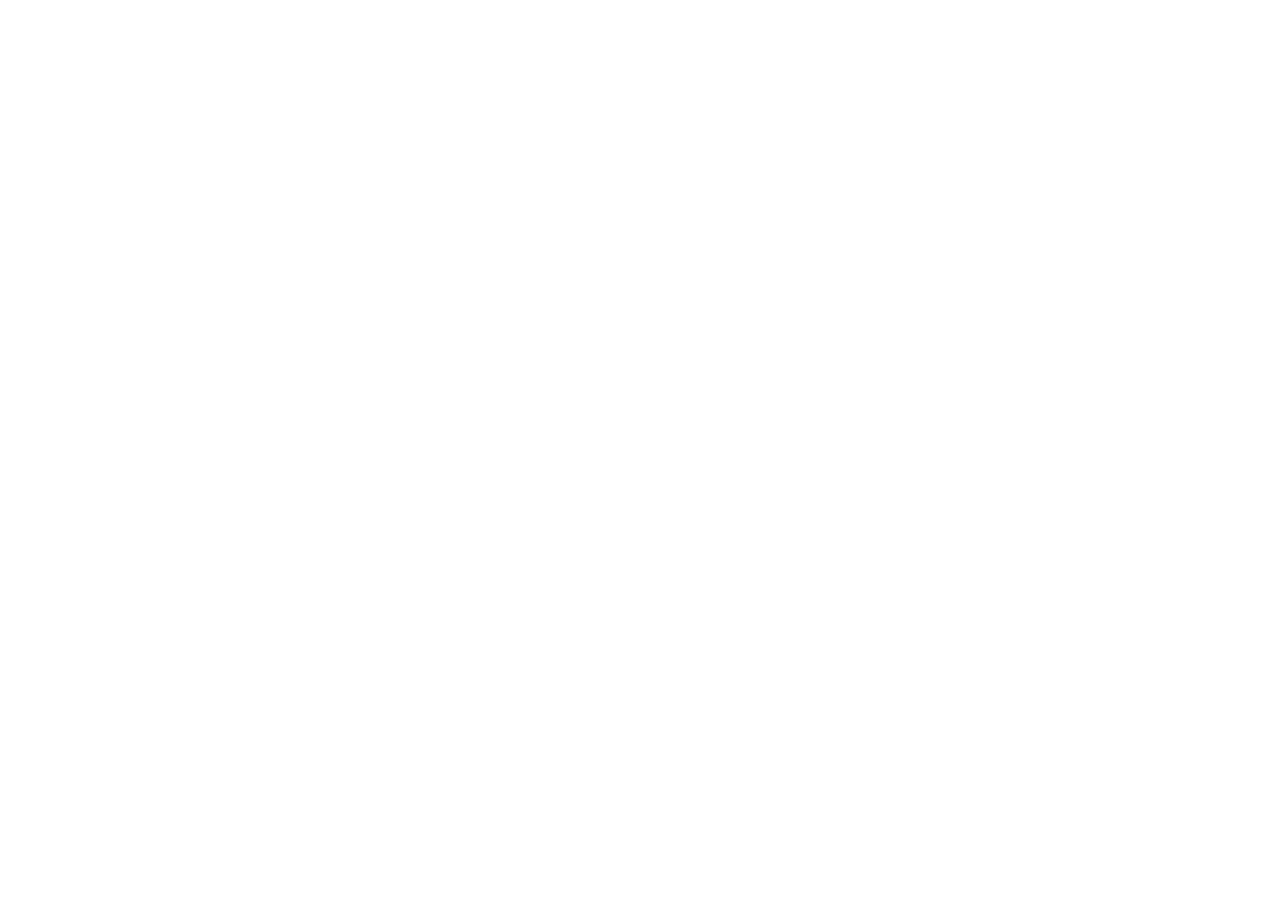
==== pages/profile/index.html @ 1e530644 "Initial commit" ====
<!DOCTYPE html>
<html lang="pt-br">
  <head>
    <meta charset="UTF-8" />
    <meta http-equiv="X-UA-Compatible" content="IE=edge" />
    <meta name="viewport" content="width=device-width, initial-scale=1.0" />
    <link rel="stylesheet" href="/styles/globalStyles.css" />
    <link rel="stylesheet" href="index.css" />
    <title>Nome do usuário Github</title>
  </head>
  <body>
    <main></main>
    <script src="index.js"></script>
  </body>
</html>
---- styles/globalStyles.css ----
* {
  margin: 0;
  padding: 0;
  box-sizing: border-box;
}

:root{
    --color-brand-1: #C2255C;
    --color-brand-2: #D6336C;
    --color-grey-1:  #191C1F;
    --color-grey-2:  #212529;
    --color-grey-3:  #33363A;
    --color-grey-4:  #373B3E;
    --color-grey-6:  #A6A8A9;
    --color-grey-7:  #FFFFFF;
    --color-alert:   #C22554;
}
---- pages/profile/index.css ----
/* Desenvolva sua estilização aqui...*/
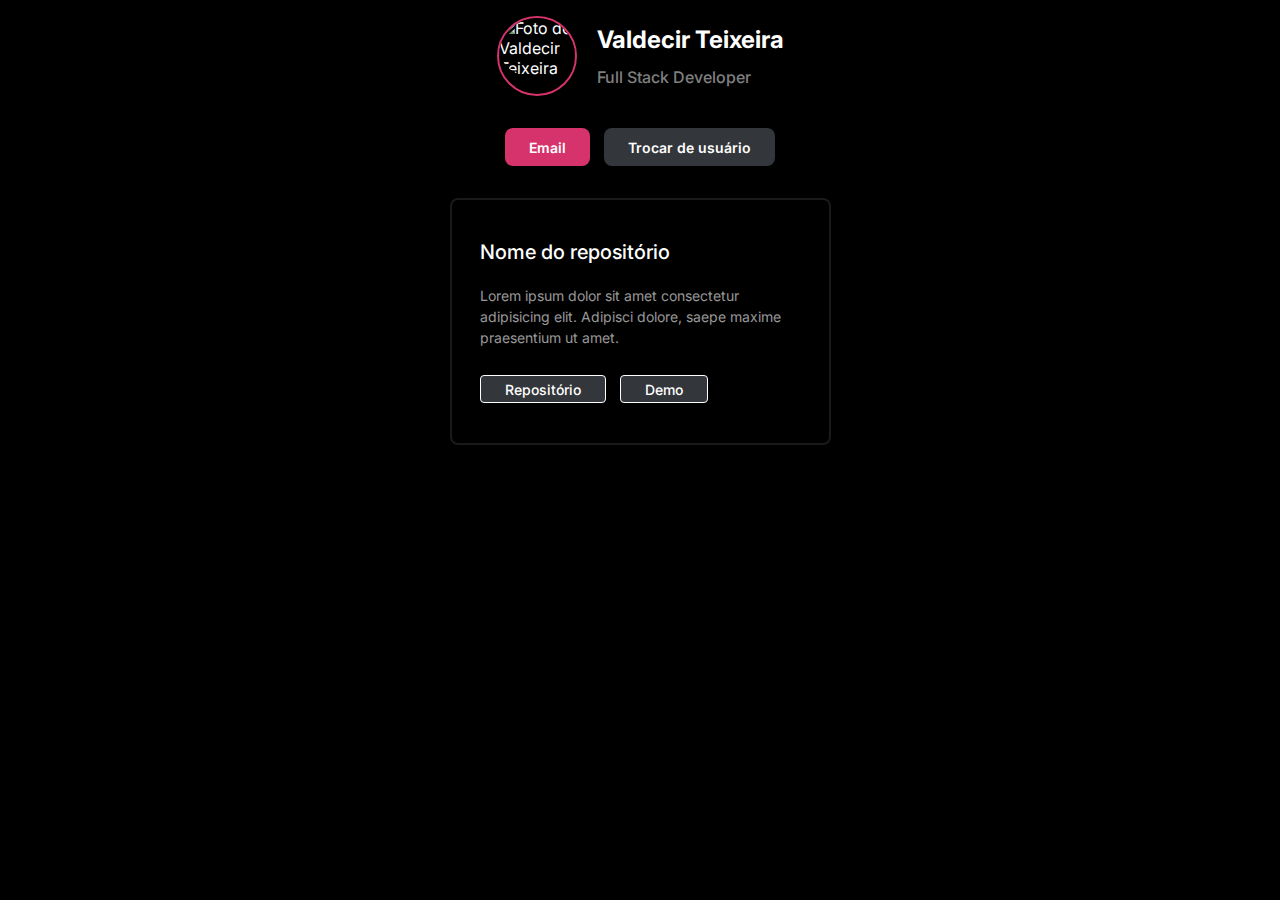
==== commit 03513773: "feat: html and css finished" ====
--- a/pages/profile/index.html
+++ b/pages/profile/index.html
@@ -4,12 +4,47 @@
     <meta charset="UTF-8" />
     <meta http-equiv="X-UA-Compatible" content="IE=edge" />
     <meta name="viewport" content="width=device-width, initial-scale=1.0" />
-    <link rel="stylesheet" href="/styles/globalStyles.css" />
-    <link rel="stylesheet" href="index.css" />
+    <link rel="stylesheet" href="../../styles/globalStyles.css" />
+    <link rel="stylesheet" href="../../styles/buttons.css" />
+    <link rel="stylesheet" href="./index.css" />
     <title>Nome do usuário Github</title>
   </head>
   <body>
-    <main></main>
+    <header>
+      <div class="dev-data-img">
+        <figure class="dev-img-container">
+          <img class="dev-pic" src="https://avatars.githubusercontent.com/u/86993356?v=4" alt="Foto de Valdecir Teixeira">
+        </figure>
+        <div class="dev-info">
+          <h2 class="dev-name">Valdecir Teixeira</h2>
+          <p class="dev-bio">Full Stack Developer</p>
+        </div>
+      </div>
+      <nav class="nav-header">
+        <a href="mailto:#">
+          <button class="btn-1">Email</button>
+        </a>
+        <a href="../home/index.html">
+          <button class="btn-2">Trocar de usuário</button>
+        </a>
+      </nav>
+    </header>
+    <main>
+      <ul class="repositories">
+        <li class="repository">
+          <h3 class="repository-name">Nome do repositório</h3>
+          <p class="repository-description">Lorem ipsum dolor sit amet consectetur adipisicing elit. Adipisci dolore, saepe maxime praesentium ut amet.</p>
+          <div class="repositoryButtons">
+            <a href="repository_url">
+              <button class="btn-3">Repositório</button>
+            </a>
+            <a href="page_url">
+              <button class="btn-3">Demo</button>
+            </a>
+          </div>
+        </li>
+      </ul>
+    </main>
     <script src="index.js"></script>
   </body>
 </html>
--- a/styles/globalStyles.css
+++ b/styles/globalStyles.css
@@ -1,10 +1,32 @@
+@import url('https://fonts.googleapis.com/css2?family=Inter:wght@400;500;600;700&display=swap');
+
 * {
   margin: 0;
   padding: 0;
   box-sizing: border-box;
+  list-style: none;
+  text-decoration: none;
+  font-family: 'Inter', sans-serif;
+  color: #FFFFFF;
+  background-color: #000000;
 }
 
 :root{
+    --size-1: 3rem;                 /* 48 */
+    --size-2: 2.75rem;              /* 44 */
+    --size-3: 2.5rem;               /* 40 */
+    --size-4: 2.25rem;              /* 36 */
+    --size-5: 2rem;                 /* 32 */
+    --size-6: 1.75rem;              /* 28 */
+    --size-7: 1.5rem;               /* 24 */
+    --size-8: 1.25rem;              /* 20 */
+    --size-9: 1rem;                 /* 16 */
+    --size-10: 0.75rem;             /* 12 */
+    --size-11: 0.5rem;              /* 08 */
+    --size-12: 0.25rem;             /* 04 */
+    --size-13: 0.125rem;            /* 02 */
+    --size-14: 0.0625rem;           /* 01 */
+
     --color-brand-1: #C2255C;
     --color-brand-2: #D6336C;
     --color-grey-1:  #191C1F;
@@ -14,4 +36,38 @@
     --color-grey-6:  #A6A8A9;
     --color-grey-7:  #FFFFFF;
     --color-alert:   #C22554;
+
+    --radius-1: 2rem;
+    --radius-2: 0.5rem;
+    --radius-3: 0.25rem;
+
+    --title-1: 2rem;                /* 32 */
+    --title-2: 1.5rem;              /* 24 */
+    --title-3: 1.25rem;             /* 20 */
+    --text-1:  1.25rem;             /* 20 */
+    --text-2:  1rem;                /* 16 */
+    --text-3:  0.875rem;            /* 14 */
+
+    --line-height-1: 3rem;          /* 48 */
+    --line-height-2: 1.8125rem;     /* 29 */
+    --line-height-3: 1.5rem;        /* 24 */
+    --line-height-4: 1.1875rem;     /* 19 */
+    --line-height-5: 1.3125rem;     /* 15 */
+    --line-height-6: 150%;          /* ?? */
+
+  
+    --font-weight-1: 700;
+    --font-weight-2: 600;
+    --font-weight-3: 500;
+    --font-weight-4: 400;
+  
+    --button-height-1: 2.375rem;    /* 38 */
+    --button-height-2: 1.75rem;     /* 28 */
+
+    --img-profile: 5rem;            /* 80 */
+  
+    --padding-btn-1: 0 1.5rem;       /* 24 */
+    --padding-btn-2: 0 0.5rem;       /* 08 */
+    --padding-cards: 2.5rem 1.75rem;
+
 }
--- a/styles/buttons.css
+++ b/styles/buttons.css
@@ -0,0 +1,71 @@
+.btn-1 {
+    height: var(--button-height-1);
+    background-color: var(--color-brand-2);
+    padding: var(--padding-btn-1);
+    border: none;
+    border-radius: var(--radius-2);
+    font-size: var(--text-3);
+    font-weight: var(--font-weight-2);
+    color: var(--color-grey-7);
+    cursor: pointer;
+}
+
+.btn-1:hover {
+    background-color: var(--color-brand-1);
+}
+
+.btn-2 {
+    height: var(--button-height-1);
+    background-color: var(--color-grey-3);
+    padding: var(--padding-btn-1);
+    border: none;
+    border-radius: var(--radius-2);
+    font-size: var(--text-3);
+    font-weight: var(--font-weight-2);
+    color: var(--color-grey-7);
+    cursor: pointer;
+}
+
+.btn-2:hover {
+    background-color: var(--color-grey-2);
+}
+
+.btn-3 {
+    height: var(--button-height-2);
+    background-color: var(--color-grey-3);
+    padding: var(--padding-btn-1);
+    border: 0.0625rem solid var(--color-grey-7);
+    border-radius: var(--radius-3);
+    font-size: var(--text-3);
+    font-weight: var(--font-weight-3);
+    color: var(--color-grey-7);
+    cursor: pointer;
+}
+
+.btn-3:hover {
+    background-color: var(--color-brand-2);
+}
+
+
+
+
+
+
+
+
+
+
+
+
+
+
+
+
+
+
+
+
+
+
+
+
--- a/pages/profile/index.css
+++ b/pages/profile/index.css
@@ -1 +1,134 @@
-/* Desenvolva sua estilização aqui...*/+body {
+    width: 26.5625;
+    max-width: 100%;
+    min-height: 100vh;
+    margin: 0 auto;
+    display: flex;
+    flex-direction: column;
+}
+
+header {
+    padding: 1rem;
+    margin: 0 auto;
+    width: 100%;
+    display: flex;
+    flex-direction: column;
+    align-items: center;
+    justify-content: space-between;
+    gap: 2rem;
+}
+
+.dev-data-img {
+    display: flex;
+    align-items: center;
+    gap: 1.25rem;
+}
+
+.dev-img-container {
+    width: var(--img-profile);
+    height: var(--img-profile);
+    overflow: hidden;
+    border-radius: 50%;
+    border: 0.125rem solid var(--color-brand-2);
+}
+
+.dev-pic {
+    width: 100%;
+    border-radius: 50%;
+}
+
+.dev-info {
+    display: flex;
+    flex-direction: column;
+}
+
+.dev-name {
+    font-size: var(--title-2);
+    font-weight: var(--font-weight-1);
+    line-height: var(--line-height-2);
+    color: var(--color-grey-7);
+    margin-bottom: 0.875rem;
+}
+
+.dev-bio {
+    font-size: var(--text-2);
+    font-weight: var(--font-weight-3);
+    line-height: var(--line-height-4);
+    color: rgba(255, 255, 255, 0.5);
+}
+
+.nav-header {
+    display: flex;
+    gap: 0.875rem;
+    align-items: center;
+}
+
+main {
+    width: 100%;
+    display: flex;
+    flex-direction: column;
+    align-items: center;
+}
+
+.repositories {
+    display: flex;
+    flex-wrap: wrap;
+    padding: 1rem;
+}
+
+.repository {
+    width: 23.8125rem;
+    padding: var(--padding-cards);
+    max-width: 95vw;
+    min-height: 15rem;
+    border: 0.125rem solid rgba(255, 255, 255, 0.1);
+    border-radius: var(--radius-2);
+}
+
+.repository:hover {
+    border: 0.125rem solid var(--color-grey-7);
+}
+
+.repository-name {
+    font-size: var(--title-3);
+    font-weight: var(--font-weight-3);
+    line-height: var(--line-height-3);
+    color: var(--color-grey-7);
+    margin-bottom: 1.3125rem;
+}
+
+.repository-description {
+    font-size: var(--text-3);
+    font-weight: var(--font-weight-4);
+    line-height: var(--line-height-6);
+    color: rgba(255, 255, 255, 0.6);
+    margin-bottom: 1.6875rem;
+}
+
+.repositoryButtons {
+    display: flex;
+    align-items: center;
+    gap: 0.875rem;
+}
+
+
+
+
+
+
+
+
+
+
+
+
+
+
+
+
+
+
+
+
+
+
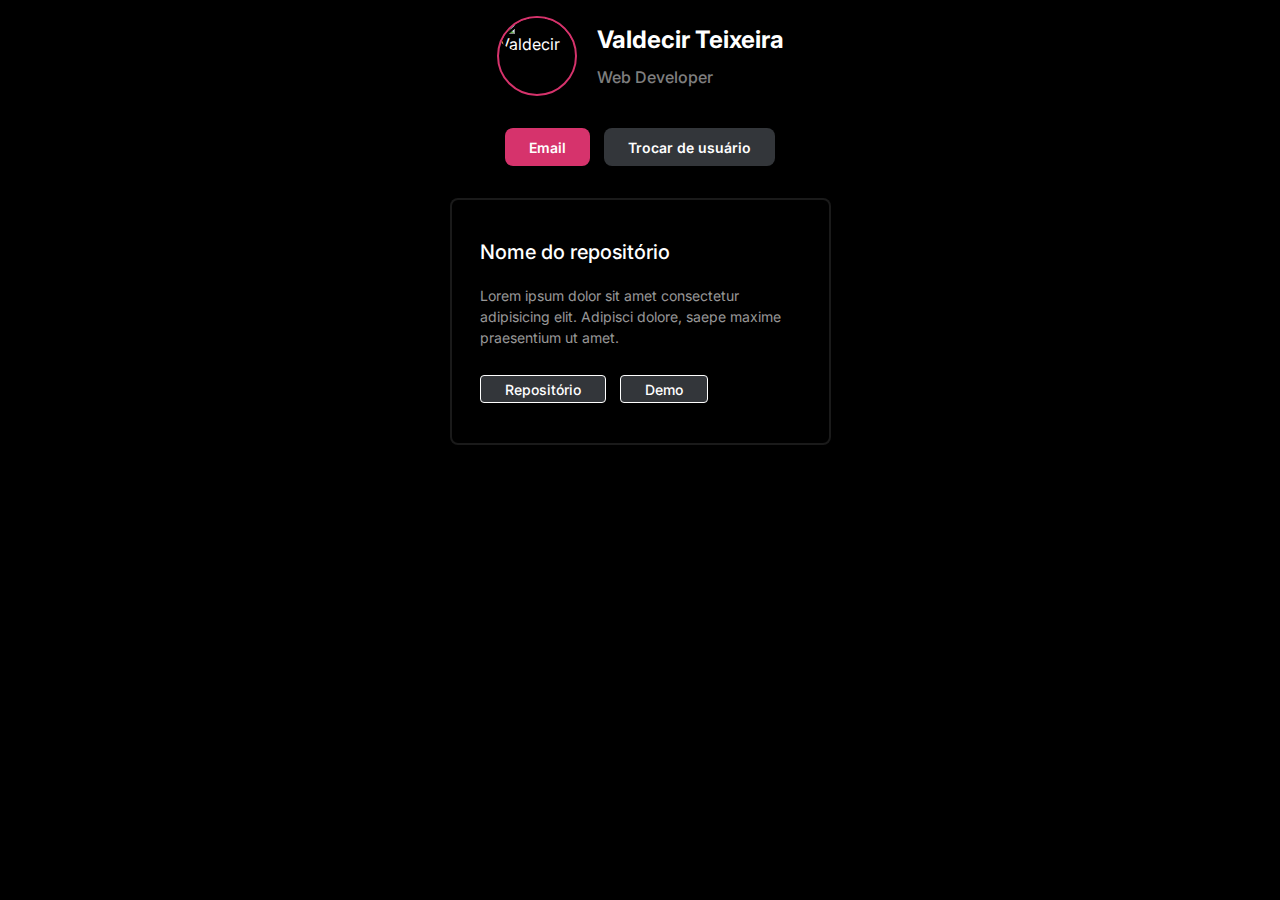
==== commit 99b1a098: "feat: showing dev" ====
--- a/pages/profile/index.html
+++ b/pages/profile/index.html
@@ -11,7 +11,7 @@
   </head>
   <body>
     <header>
-      <div class="dev-data-img">
+      <!-- <div class="dev-data-img">
         <figure class="dev-img-container">
           <img class="dev-pic" src="https://avatars.githubusercontent.com/u/86993356?v=4" alt="Foto de Valdecir Teixeira">
         </figure>
@@ -19,7 +19,7 @@
           <h2 class="dev-name">Valdecir Teixeira</h2>
           <p class="dev-bio">Full Stack Developer</p>
         </div>
-      </div>
+      </div> -->
       <nav class="nav-header">
         <a href="mailto:#">
           <button class="btn-1">Email</button>
@@ -45,6 +45,7 @@
         </li>
       </ul>
     </main>
+    <script src="../../scripts/list.js"></script>
     <script src="index.js"></script>
   </body>
 </html>
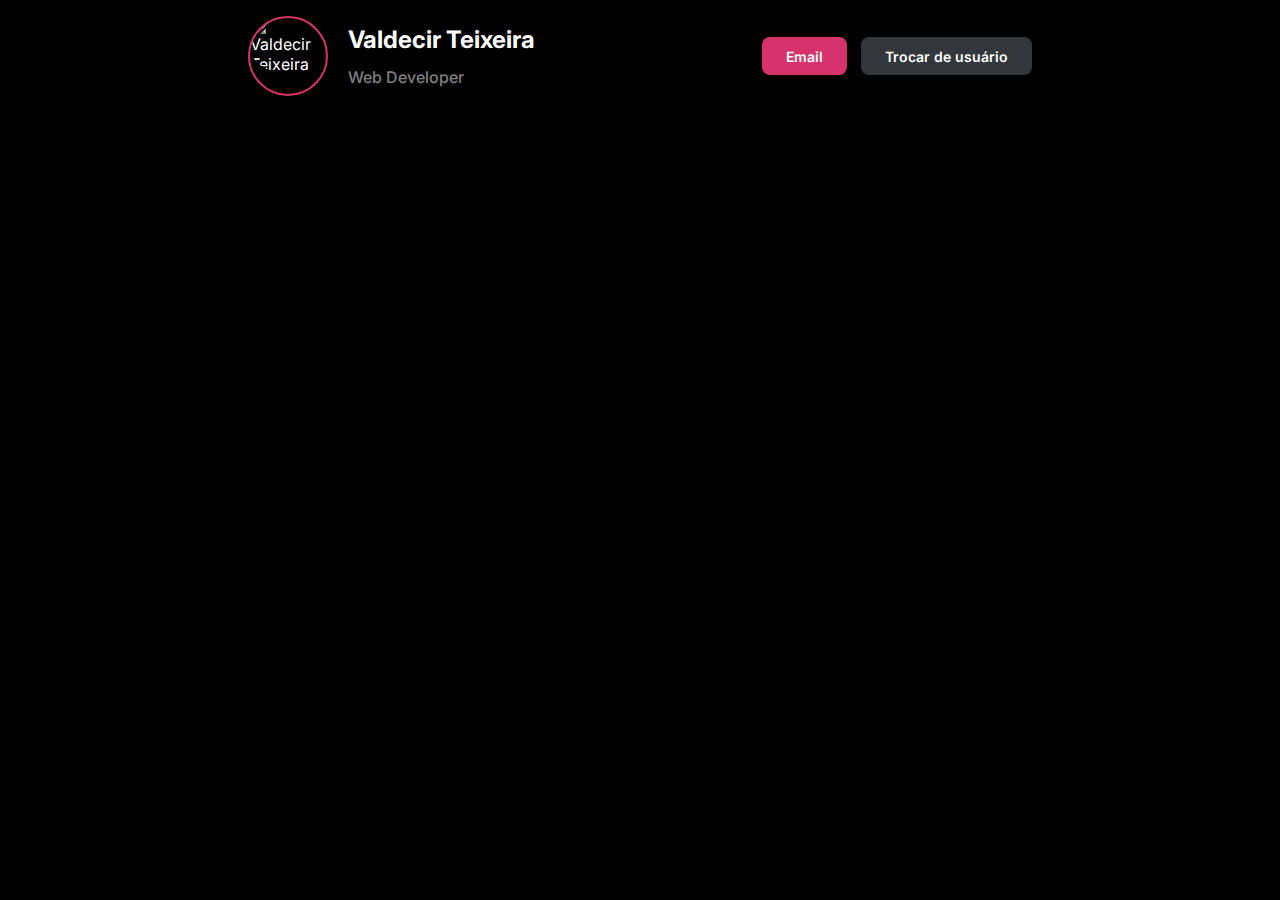
==== commit 6638be5d: "feat: css finished and showing last searched" ====
--- a/pages/profile/index.html
+++ b/pages/profile/index.html
@@ -7,42 +7,11 @@
     <link rel="stylesheet" href="../../styles/globalStyles.css" />
     <link rel="stylesheet" href="../../styles/buttons.css" />
     <link rel="stylesheet" href="./index.css" />
-    <title>Nome do usuário Github</title>
+    <title></title>
   </head>
   <body>
-    <header>
-      <!-- <div class="dev-data-img">
-        <figure class="dev-img-container">
-          <img class="dev-pic" src="https://avatars.githubusercontent.com/u/86993356?v=4" alt="Foto de Valdecir Teixeira">
-        </figure>
-        <div class="dev-info">
-          <h2 class="dev-name">Valdecir Teixeira</h2>
-          <p class="dev-bio">Full Stack Developer</p>
-        </div>
-      </div> -->
-      <nav class="nav-header">
-        <a href="mailto:#">
-          <button class="btn-1">Email</button>
-        </a>
-        <a href="../home/index.html">
-          <button class="btn-2">Trocar de usuário</button>
-        </a>
-      </nav>
-    </header>
     <main>
       <ul class="repositories">
-        <li class="repository">
-          <h3 class="repository-name">Nome do repositório</h3>
-          <p class="repository-description">Lorem ipsum dolor sit amet consectetur adipisicing elit. Adipisci dolore, saepe maxime praesentium ut amet.</p>
-          <div class="repositoryButtons">
-            <a href="repository_url">
-              <button class="btn-3">Repositório</button>
-            </a>
-            <a href="page_url">
-              <button class="btn-3">Demo</button>
-            </a>
-          </div>
-        </li>
       </ul>
     </main>
     <script src="../../scripts/list.js"></script>
--- a/styles/globalStyles.css
+++ b/styles/globalStyles.css
@@ -8,7 +8,6 @@
   text-decoration: none;
   font-family: 'Inter', sans-serif;
   color: #FFFFFF;
-  background-color: #000000;
 }
 
 :root{
@@ -47,6 +46,7 @@
     --text-1:  1.25rem;             /* 20 */
     --text-2:  1rem;                /* 16 */
     --text-3:  0.875rem;            /* 14 */
+    --text-4:  0.75rem;             /* 12 */
 
     --line-height-1: 3rem;          /* 48 */
     --line-height-2: 1.8125rem;     /* 29 */
@@ -54,7 +54,6 @@
     --line-height-4: 1.1875rem;     /* 19 */
     --line-height-5: 1.3125rem;     /* 15 */
     --line-height-6: 150%;          /* ?? */
-
   
     --font-weight-1: 700;
     --font-weight-2: 600;
--- a/styles/buttons.css
+++ b/styles/buttons.css
@@ -46,6 +46,34 @@
     background-color: var(--color-brand-2);
 }
 
+.searchButton {
+    height: var(--button-height-1);
+    background-color: rgba(214, 51, 108, 0.4);
+    padding: var(--padding-btn-1);
+    border: none;
+    border-radius: var(--radius-3);
+    font-size: var(--text-3);
+    font-weight: var(--font-weight-3);
+    color: rgba(255, 255, 255, 0.35);
+    margin-top: 1.25rem;
+}
+
+.searchButton-active {
+    height: var(--button-height-1);
+    background-color: var(--color-brand-2);
+    padding: var(--padding-btn-1);
+    border: none;
+    border-radius: var(--radius-3);
+    font-size: var(--text-3);
+    font-weight: var(--font-weight-3);
+    color: var(--color-grey-7);
+    cursor: pointer;
+    margin-top: 1.25rem;
+}
+
+.searchButton-active:hover {
+    background-color: var(--color-brand-1);
+}
 
 
 
@@ -68,4 +96,3 @@
 
 
 
-
--- a/pages/profile/index.css
+++ b/pages/profile/index.css
@@ -1,10 +1,11 @@
 body {
-    width: 26.5625;
-    max-width: 100%;
+    width: 26.5625rem;
+    max-width: 100vw;
     min-height: 100vh;
     margin: 0 auto;
     display: flex;
     flex-direction: column;
+    background-color: #000000;
 }
 
 header {
@@ -66,14 +67,16 @@
 main {
     width: 100%;
     display: flex;
-    flex-direction: column;
     align-items: center;
+    margin-top: 3rem;
 }
 
 .repositories {
+    max-width: 100vw;
     display: flex;
     flex-wrap: wrap;
     padding: 1rem;
+    gap: 1.375rem;
 }
 
 .repository {
@@ -111,6 +114,14 @@
     gap: 0.875rem;
 }
 
+@media(min-width: 50rem){
+    body {
+        width: 51rem;
+    }
+    header {
+        flex-direction: row;
+    }
+}
 
 
 
@@ -131,4 +142,3 @@
 
 
 
-
